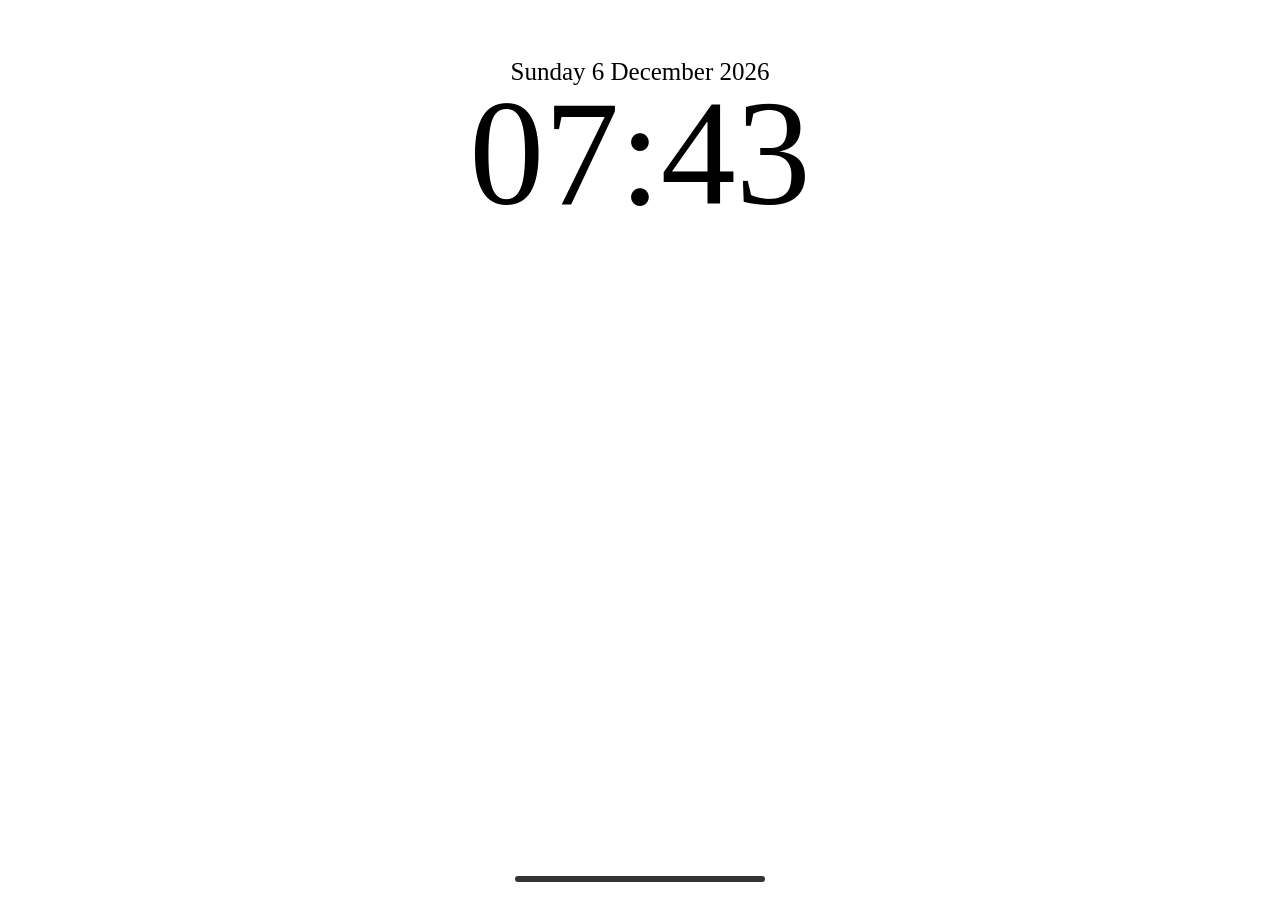
==== index.html @ a316c320 "Rename lockscreen.html to index.html" ====
<!DOCTYPE html>
<html lang="en">
<head>
    <meta charset="UTF-8">
    <link rel="stylesheet" href="style.css">
    <script src="java.js" defer></script>
    <title>Chanel Chandra</title>
</head>

<body onload="startTime()">

    <div class="container-date">
        <div id="date"></div>
        <div id="clock"></div>
    </div>

    <hr>
    
</body>
</html>
---- style.css ----
.container-date {
    padding-top: 50px; /* space on top */
    text-align: center;
    display: flex; /* flexible */
    margin: 0px;
    gap: 0px;
    flex-direction: column; /* stacked vertically */
}

#date{
    font-size: 25px;
}
#clock{
    line-height: 0.9; /* pulls clock up */
    font-size: 150px;
}

hr {
    border: none;
    height: 6px;
    width: 250px;
    background-color: #333;
    border-radius: 5px;
    bottom: 10px;
    position: fixed;
    left: 50%;
    transform: translateX(-50%);
}
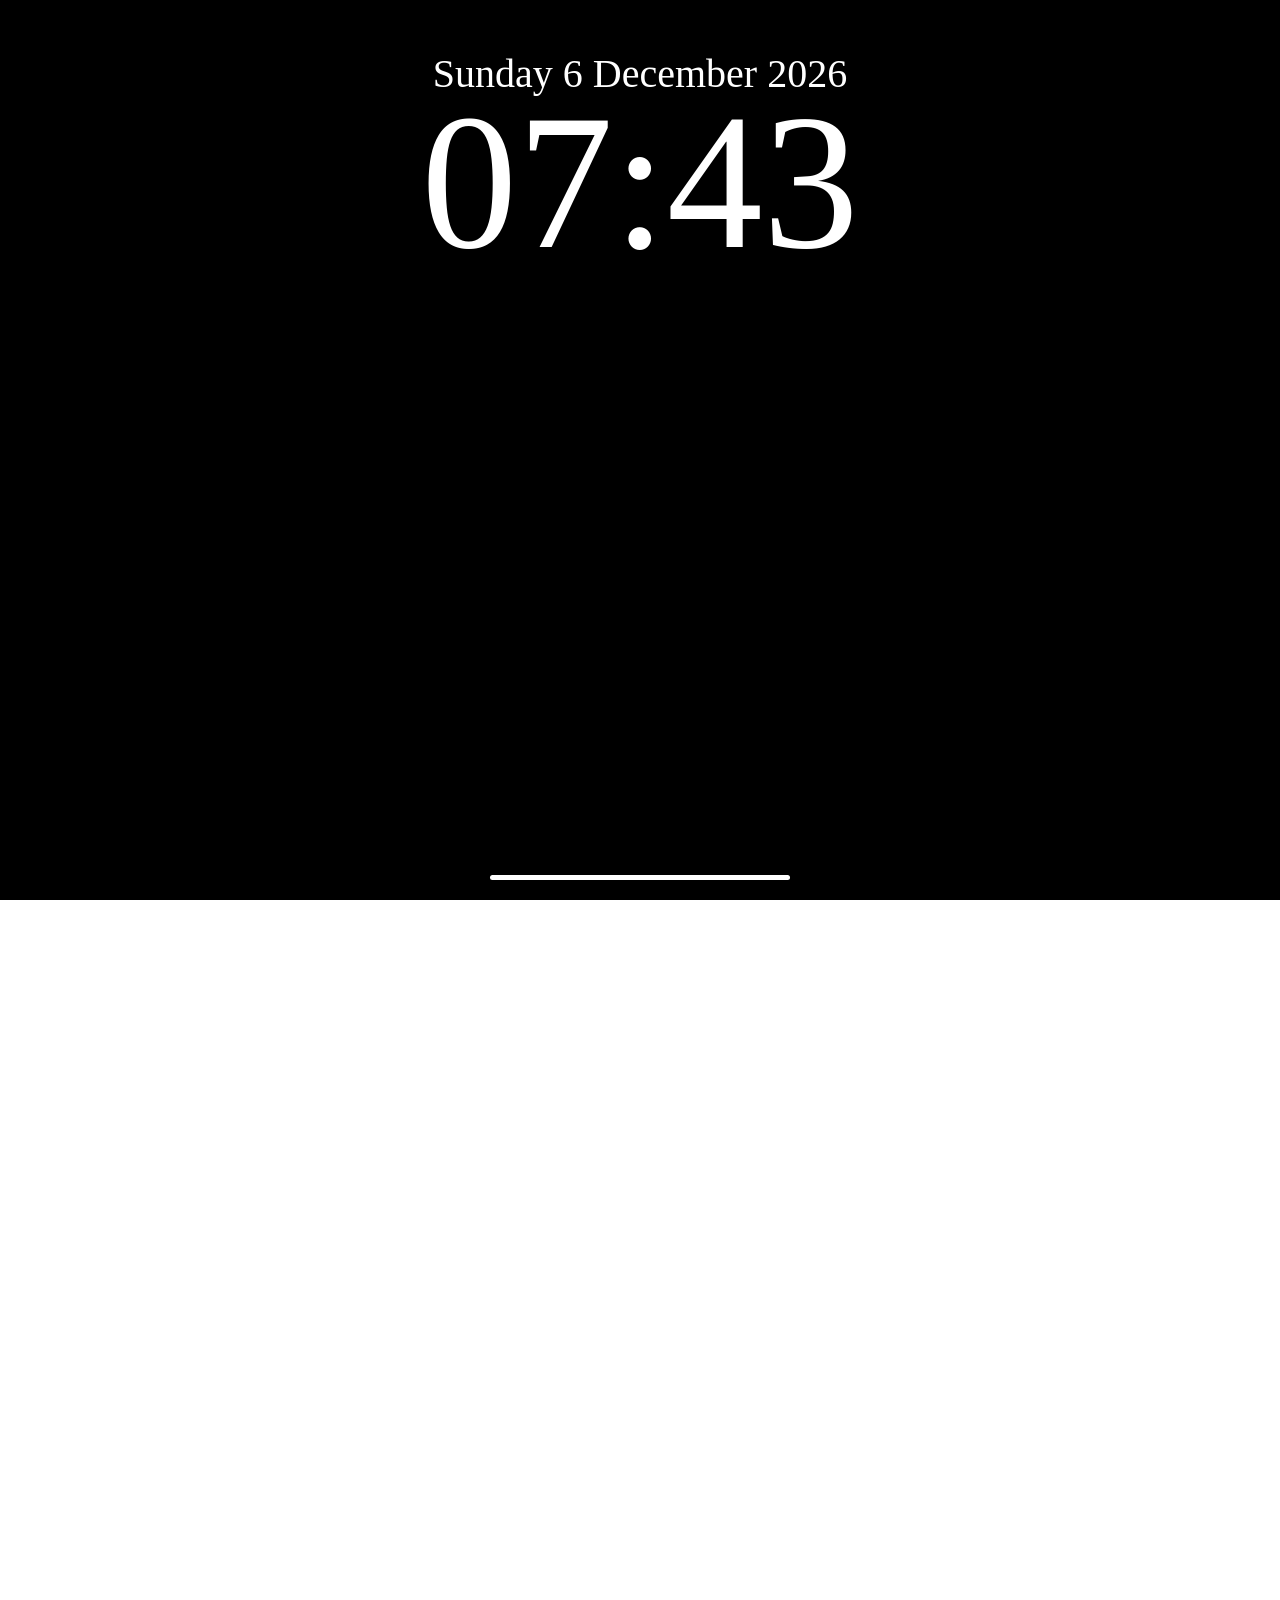
==== commit 6cb3b0ad: "animation stuff to homescreen lockscreen" ====
--- a/index.html
+++ b/index.html
@@ -9,12 +9,33 @@
 
 <body onload="startTime()">
 
-    <div class="container-date">
-        <div id="date"></div>
-        <div id="clock"></div>
+    <div class="main-wrapper">
+        <!-- SECTION 1: HOME Screen -->
+         <section class="home-screen">
+
+            <div class="drop-down-trigger" onclick="unlock()">
+                <div class="arrow-icon"></div>
+            </div>
+
+            <div class="home-content">
+                <h1>Welcome Home</h1>
+                <p>This content was here the whole time!</p>
+            </div>
+
+        </section>
+
+        <!-- SECTION 2: Home Screen (homescreen content) -->
+        <section class="lock-screen" id ="lock-screen">
+
+            <div class="container-date">
+                <div id="date"></div>
+                <div id="clock"></div>
+            </div>
+            <div class="horizontal-line"></div> <!--rounded line -->
+
+        </section>
+        
     </div>
-
-    <hr>
     
 </body>
-</html>
+</html>
--- a/style.css
+++ b/style.css
@@ -1,3 +1,52 @@
+html, body {
+    margin: 0;
+    height: 100%;
+    scroll-behavior: smooth;
+    scroll-padding-top: 0;
+    overflow-y: scroll;
+    overscroll-behavior-y: none;
+}
+
+.main-wrapper {
+    height: 200vh;
+    background: #000;
+    scroll-snap-type: y mandatory;
+    overflow-y: auto; /* Ensures the wrapper handles the scroll snap */
+}
+
+section {
+    height: 100vh;
+    width: 100%;
+    scroll-snap-align: start;
+}
+
+.lock-screen {
+    position: relative; 
+    bottom: 0;
+    width: 100%;
+    height: 100vh;
+    background: #000;
+    color: white;
+    transition: top 0.5s ease-in-out;
+    z-index: 2;
+}
+
+.lock-screen.active {
+    bottom: -100vh;
+}
+
+.horizontal-line {
+    align-items: center;
+    position: absolute;
+    left: 50%;
+    transform: translate(-50%);
+    bottom: 20px;
+    width: 300px;
+    height: 5px;
+    background: white;
+    border-radius: 10px;
+}
+
 .container-date {
     padding-top: 50px; /* space on top */
     text-align: center;
@@ -8,21 +57,68 @@
 }
 
 #date{
-    font-size: 25px;
+    font-size: 40px;
 }
 #clock{
     line-height: 0.9; /* pulls clock up */
-    font-size: 150px;
+    font-size: 15vw;
 }
 
-hr {
-    border: none;
-    height: 6px;
-    width: 250px;
-    background-color: #333;
-    border-radius: 5px;
-    bottom: 10px;
-    position: fixed;
+@media (max-width: 600px) {
+    #clock {
+        font-size: 120px;
+    }
+    #date{
+        font-size: 25px;
+    }
+}
+
+.drop-down-trigger {
+    position: absolute;
+    top: 0;
     left: 50%;
     transform: translateX(-50%);
+    width: 200px;
+    height: 40px; /* Hover area height */
+    display: flex;
+    justify-content: center;
+    align-items: center;
+    cursor: pointer;
+    z-index: 100;
+}
+
+/* The arrow itself */
+.arrow-icon {
+    transition: all 0.3s ease;
+    position: relative;
+    background: #ccc; /* Give it a light grey color so it's visible */
+}
+
+/* Make it look like a chevron/arrow on hover */
+.drop-down-trigger:hover .arrow-icon {
+    background: rgb(73, 71, 71);
+    transform: translateY(10px);
+    transition: all 0.3s ease;
+}
+
+/* Pseudo-elements to create the 'V' shape if you want it more detailed */
+.arrow-icon::before, .arrow-icon::after {
+    content: '';
+    position: absolute;
+    width: 20px;
+    height: 6px;
+    background: inherit;
+    border-radius: 10px;
+}
+.arrow-icon::before { transform: rotate(20deg) translateX(-7px); }
+.arrow-icon::after { transform: rotate(-20deg) translateX(7px); }
+
+.home-screen {
+    position: fixed; 
+    top: 0;
+    left: 0;
+    width: 100%;
+    height: 100vh;
+    background: #fff;
+    z-index: 1; 
 }
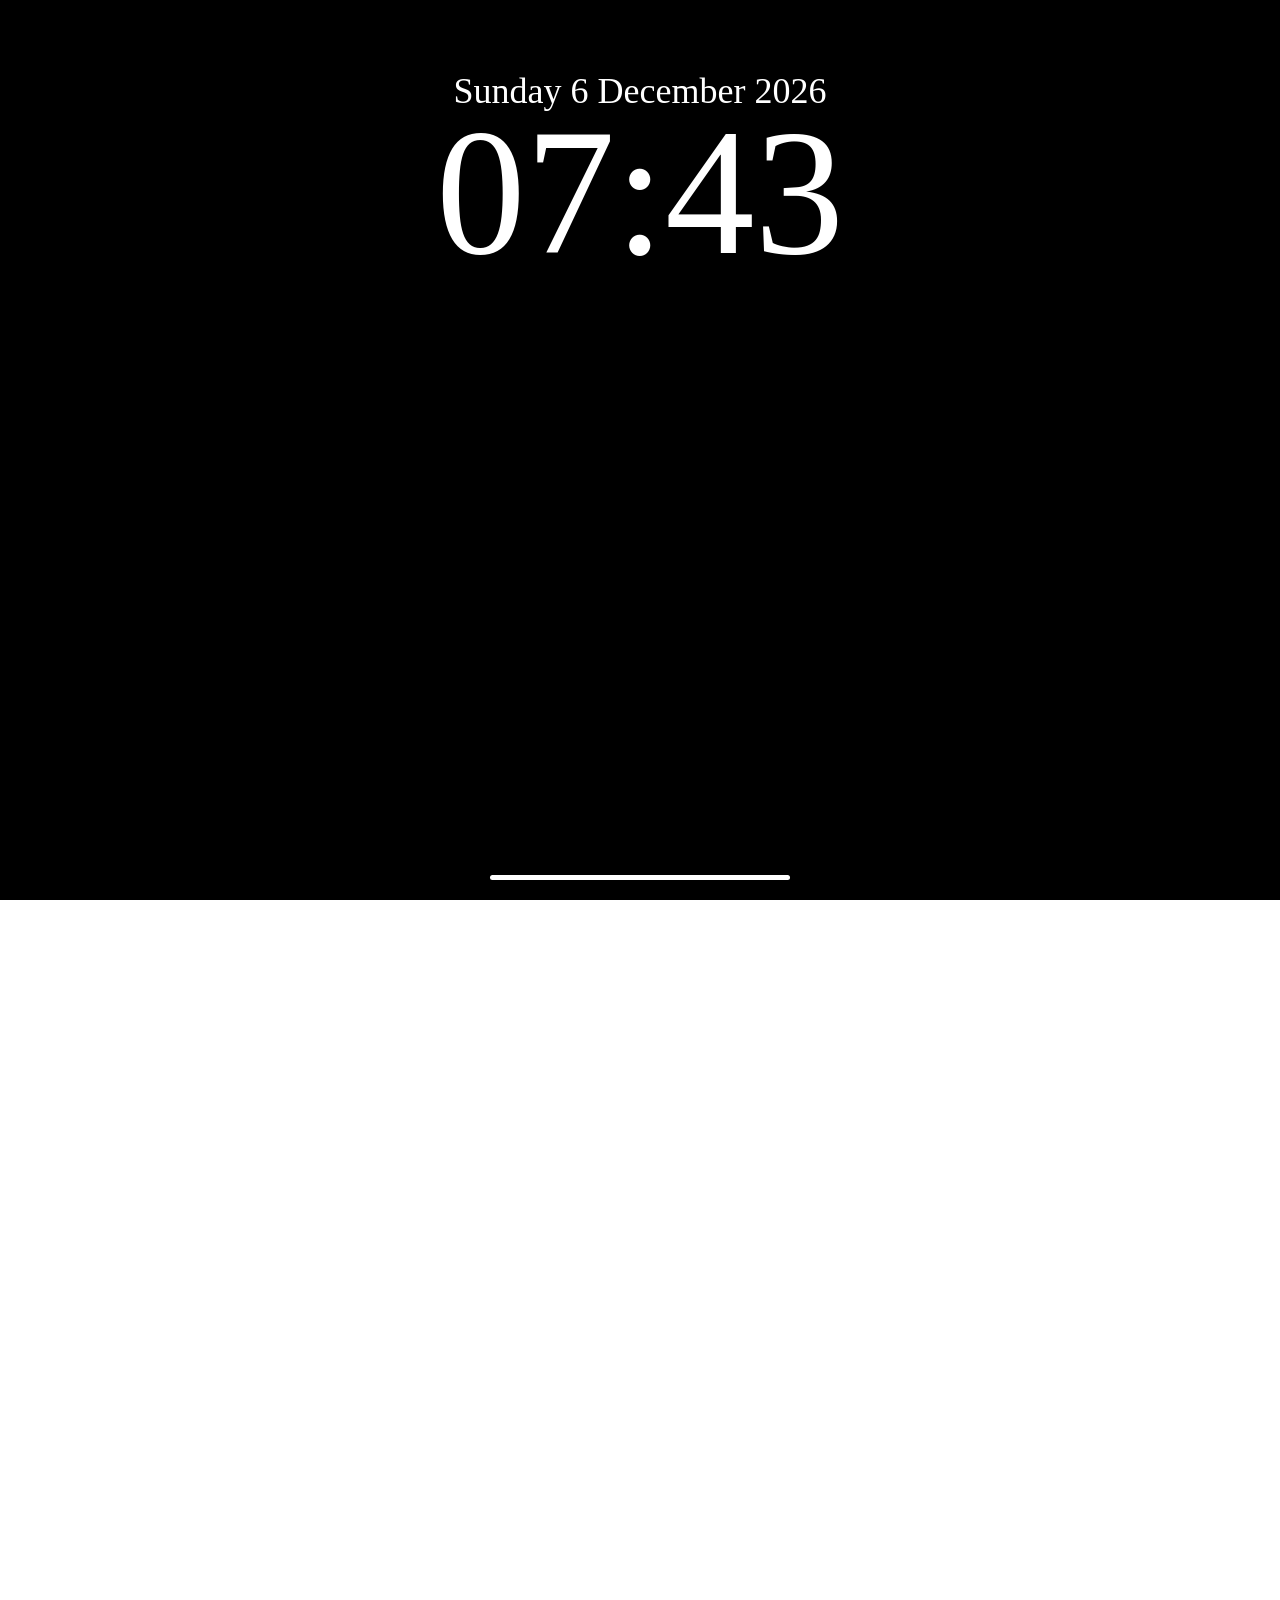
==== commit 243e9863: "goodnight for now" ====
--- a/index.html
+++ b/index.html
@@ -17,9 +17,19 @@
                 <div class="arrow-icon"></div>
             </div>
 
-            <div class="home-content">
-                <h1>Welcome Home</h1>
-                <p>This content was here the whole time!</p>
+            <div class="apps">
+                <div class="container-app">
+                    <div class="app" id="photos"></div>
+                    <div class="app" id="notes"></div>
+                    <div class="app" id="spotify"></div>
+                    <div class="app" id="drive"></div>
+                    <div class="app" id="maps"></div>
+                    <div class="app" id="instagram"></div>
+                </div>
+
+                <div class="container-app">
+                    <div class="app" id="calculator"></div>
+                <div class="widget" id="widget1"></div>
             </div>
 
         </section>
--- a/style.css
+++ b/style.css
@@ -11,7 +11,7 @@
     height: 200vh;
     background: #000;
     scroll-snap-type: y mandatory;
-    overflow-y: auto; /* Ensures the wrapper handles the scroll snap */
+    overflow-y: auto;
 }
 
 section {
@@ -31,8 +31,10 @@
     z-index: 2;
 }
 
-.lock-screen.active {
-    bottom: -100vh;
+/* trigger  the arrow */
+.lock-screen.recovering {
+    position: fixed;
+    transform: translateY(0);
 }
 
 .horizontal-line {
@@ -48,7 +50,7 @@
 }
 
 .container-date {
-    padding-top: 50px; /* space on top */
+    padding-top: 70px; /* space on top */
     text-align: center;
     display: flex; /* flexible */
     margin: 0px;
@@ -57,11 +59,11 @@
 }
 
 #date{
-    font-size: 40px;
+    font-size: 36px;
 }
 #clock{
     line-height: 0.9; /* pulls clock up */
-    font-size: 15vw;
+    font-size: 14vw;
 }
 
 @media (max-width: 600px) {
@@ -79,7 +81,7 @@
     left: 50%;
     transform: translateX(-50%);
     width: 200px;
-    height: 40px; /* Hover area height */
+    height: 40px;
     display: flex;
     justify-content: center;
     align-items: center;
@@ -91,7 +93,7 @@
 .arrow-icon {
     transition: all 0.3s ease;
     position: relative;
-    background: #ccc; /* Give it a light grey color so it's visible */
+    background: #ccc;
 }
 
 /* Make it look like a chevron/arrow on hover */
@@ -101,7 +103,7 @@
     transition: all 0.3s ease;
 }
 
-/* Pseudo-elements to create the 'V' shape if you want it more detailed */
+/* create the 'V' shape */
 .arrow-icon::before, .arrow-icon::after {
     content: '';
     position: absolute;
@@ -121,4 +123,28 @@
     height: 100vh;
     background: #fff;
     z-index: 1; 
+}
+
+.apps{
+    padding: 40px;
+    display:flex;
+    flex-direction: column;
+    gap: 20px;
+}
+.container-app{
+    display: flex;
+    flex-direction: row;
+    gap: 15px;
+}
+.app{
+    height: calc((50vw/6) - 20px);
+    width: calc((50vw/6) - 20px);
+    background-color: #333;
+    border-radius: 2vw;
+}
+.widget{
+    height: calc((((50vw/6) - 20px) * 2) + 20px);
+    width: calc(((50vw/6) * 4) - 75px);
+    background-color: #333;
+    border-radius: 2vw;
 }
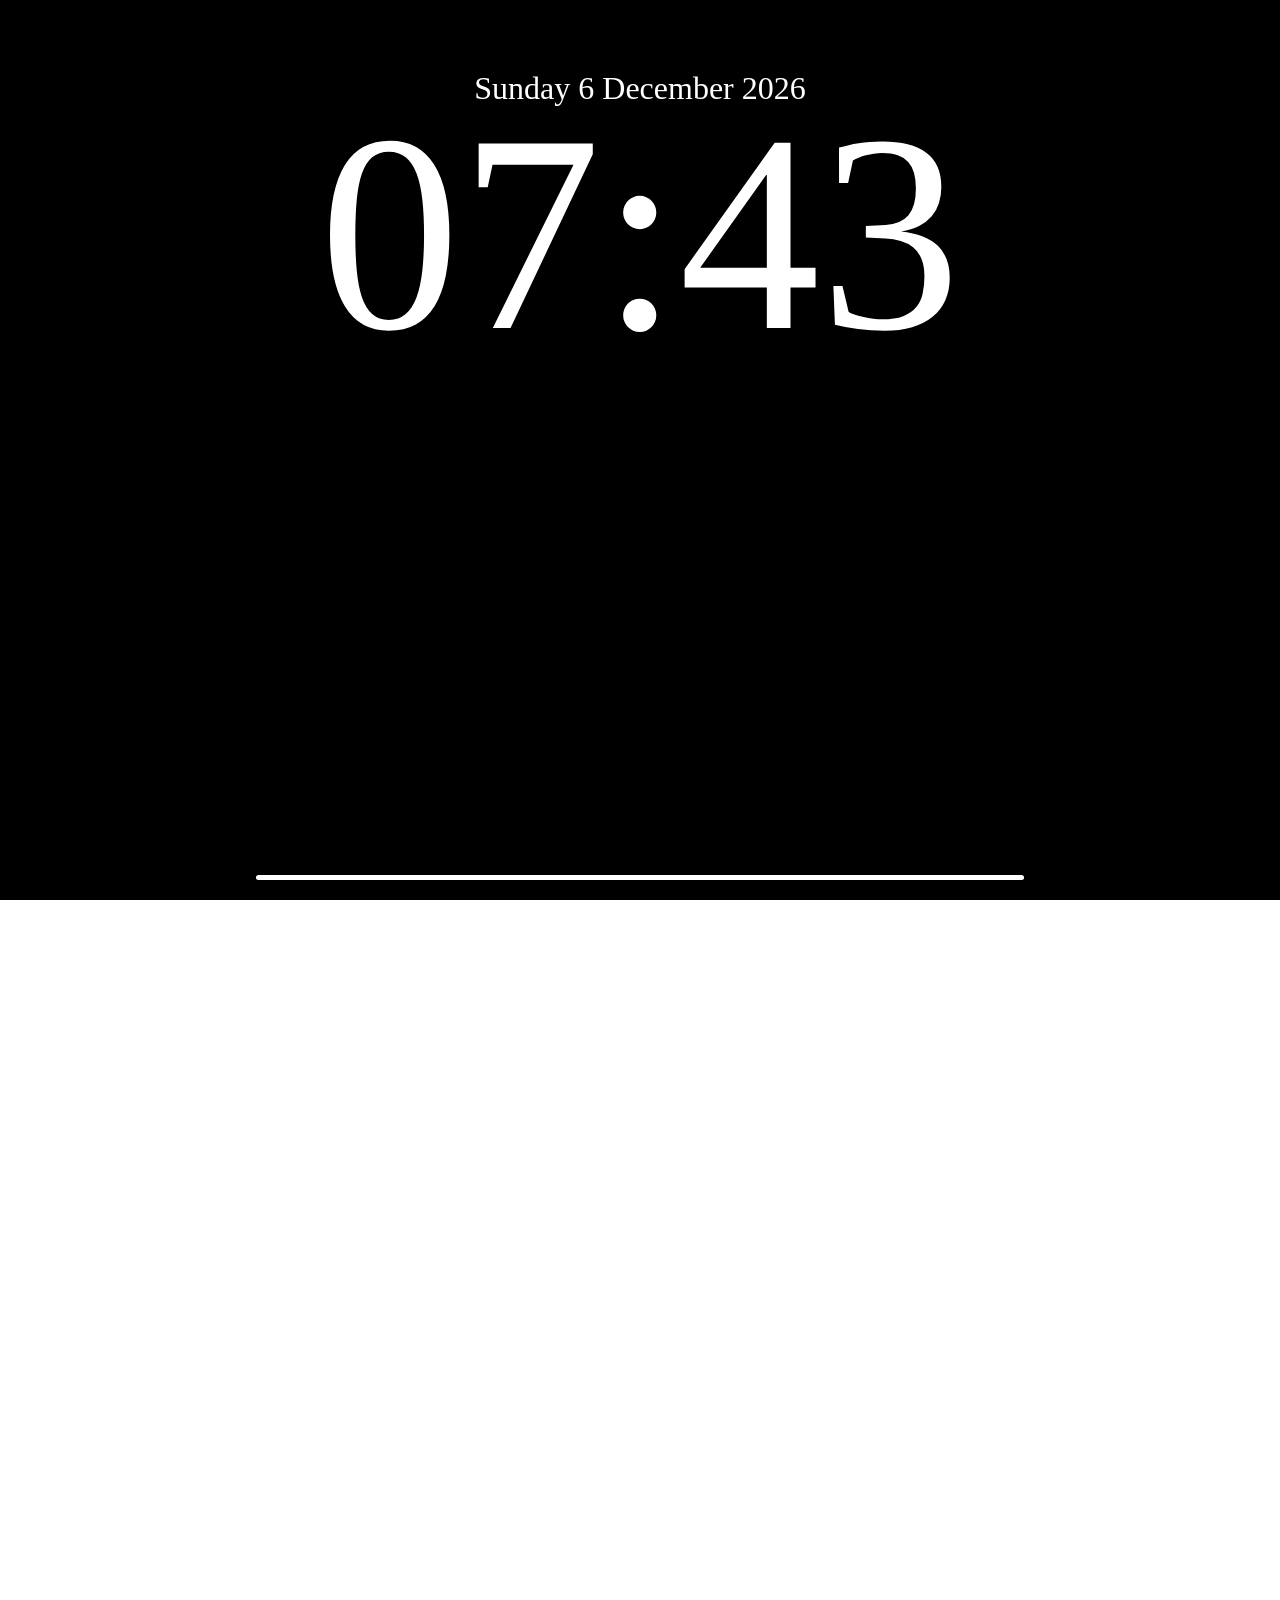
==== commit 655a32e8: "arrange 2 types of layout 1" ====
--- a/index.html
+++ b/index.html
@@ -17,19 +17,42 @@
                 <div class="arrow-icon"></div>
             </div>
 
-            <div class="apps">
-                <div class="container-app">
+            <div class="phone-apps">
+                <div class="phone-row" id="row1">
                     <div class="app" id="photos"></div>
                     <div class="app" id="notes"></div>
                     <div class="app" id="spotify"></div>
                     <div class="app" id="drive"></div>
+                </div>
+                <div class="widget1"></div>
+                <div class="phone-row" id="row1">
+                    <div class="app" id="maps"></div>
+                    <div class="app" id="instagram"></div>
+                    <div class="app" id="calculator"></div>
+                    <div class="app" id="translate"></div>
+                </div>
+                <div class="widget2"></div>
+            </div>
+            
+            <div class="tab-apps">
+                <div class="tab-row" id="row1">
+                    <div class="widget2"></div>
+                    <div class="tab-app-row" id="approw1">
+                        <div class="app" id="photos"></div>
+                        <div class="app" id="notes"></div>
+                        <div class="app" id="spotify"></div>
+                        <div class="app" id="drive"></div>
+                    </div>
+                </div>
+                <div class="widget1"></div>
+                <div class="tab-app-row" id="approw2">
                     <div class="app" id="maps"></div>
                     <div class="app" id="instagram"></div>
                 </div>
-
-                <div class="container-app">
+                <div class="tab-app-row" id="approw3">
                     <div class="app" id="calculator"></div>
-                <div class="widget" id="widget1"></div>
+                    <div class="app" id="translate"></div>
+                </div>
             </div>
 
         </section>
--- a/style.css
+++ b/style.css
@@ -43,7 +43,7 @@
     left: 50%;
     transform: translate(-50%);
     bottom: 20px;
-    width: 300px;
+    width: 60vw;
     height: 5px;
     background: white;
     border-radius: 10px;
@@ -59,16 +59,16 @@
 }
 
 #date{
-    font-size: 36px;
+    font-size: 32px;
 }
 #clock{
     line-height: 0.9; /* pulls clock up */
-    font-size: 14vw;
-}
-
-@media (max-width: 600px) {
+    font-size: 22vw;
+}
+
+@media (max-width: 400px) {
     #clock {
-        font-size: 120px;
+        font-size: 100px;
     }
     #date{
         font-size: 25px;
@@ -126,25 +126,93 @@
 }
 
 .apps{
-    padding: 40px;
-    display:flex;
-    flex-direction: column;
-    gap: 20px;
-}
-.container-app{
+    align-items: center;
+    justify-content: center;
     display: flex;
-    flex-direction: row;
-    gap: 15px;
-}
-.app{
-    height: calc((50vw/6) - 20px);
-    width: calc((50vw/6) - 20px);
-    background-color: #333;
-    border-radius: 2vw;
-}
-.widget{
-    height: calc((((50vw/6) - 20px) * 2) + 20px);
-    width: calc(((50vw/6) * 4) - 75px);
-    background-color: #333;
-    border-radius: 2vw;
+}
+
+@media (min-width: 400px){
+    .phone-apps{
+        display: none;
+    }
+    .tab-apps{
+        margin: 30px;
+        justify-items: center;
+    }
+    .app{
+        height: calc(((100vw - 60px) - (3vw * 5)) / 6);
+        width: calc(((100vw - 60px) - (3vw * 5)) / 6);
+        background-color: #333;
+        border-radius: 3vw;
+    }
+    .widget2{
+        height: calc(((((100vw - 60px) - (3vw * 5)) / 6) * 2) + 3vw);
+        width: calc(((((100vw - 60px) - (3vw * 5)) / 6) * 2) + 3vw);
+        background-color: #333;
+        border-radius: 5vw;
+        margin: 1.5vw 0 ;
+    }
+    .tab-row{
+        display: flex;
+        flex-direction: row;
+        background-color: #ccc;
+        gap: 0px;
+    }
+    .tab-app-row{
+        width: calc(100vw - 60px);
+        gap:3vw;
+        padding: 1.5vw;
+    }
+    #approw1{
+        background-color: rgba(255, 228, 196, 0.5);
+        transform: translateX(calc(((((100vw - 60px) - (3vw * 5)) / 6) * 2) + (3vw * 2)));
+        display: flex;
+        flex-direction: row;
+    }
+    #approw2{
+        display: flex;
+        flex-direction: row;
+    }
+    #approw3{
+        display: flex;
+        flex-direction: row;
+        gap: calc(((((100vw - 60px) - (3vw * 5)) / 6) * 4) + (3vw * 5))
+    }
+}
+
+@media (max-width: 400px){
+    .tab-apps{
+        display: none;
+    }
+    .phone-apps{
+        margin: 30px;
+        justify-items: center;
+    }
+    .app{
+        height: calc(((100vw - 60px) - (5vw * 3)) / 4);
+        width: calc(((100vw - 60px) - (5vw * 3)) / 4);
+        background-color: #333;
+        border-radius: 5vw;
+    }
+    .widget1{
+        height: calc(((((100vw - 60px) - (5vw * 3)) / 4) * 2) + 5vw);
+        width: calc(100vw - 60px);
+        background-color: #333;
+        border-radius: 5vw;
+        margin: 5vw 0 ;
+    }
+    .widget2{
+        transform: translateX(calc(-1 * (((100vw - 60px) - (5vw * 3)) / 4) - 5vw));
+        height: calc(((((100vw - 60px) - (5vw * 3)) / 4) * 2) + 5vw);
+        width: calc(((((100vw - 60px) - (5vw * 3)) / 4) * 2) + 5vw);
+        background-color: #333;
+        border-radius: 5vw;
+        margin: 5vw 0 ;
+    }
+    .phone-row{
+        width: calc(100vw - 60px);
+        gap: 5vw;
+        display: flex;
+        flex-direction: row;
+    }
 }
